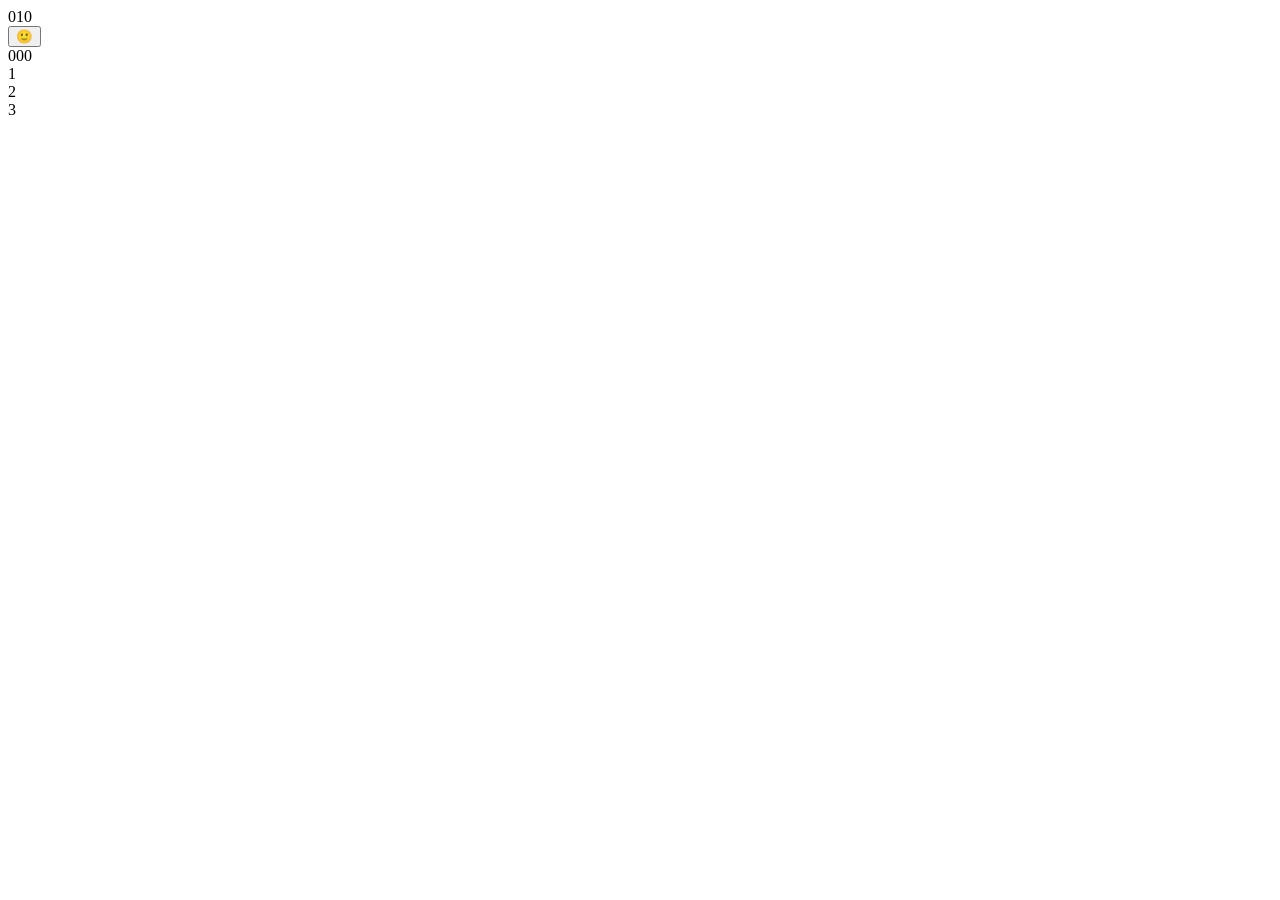
==== LogvynenkoIllya/index.html @ aaf41b54 "Update and rename index.html to LogvynenkoIllya/index.html" ====
<!DOCTYPE html>
<html lang="uk">
<head>
    <meta charset="UTF-8">
    <meta name="viewport" content="width=device-width, initial-scale=1.0">
    <title>Minesweeper UI</title>
    <link rel="stylesheet" href="styles.css">
</head>
<body>
    <div class="minesweeper-app">
        <header class="header">
            <div class="counter flags-counter">010</div>
            <button class="start-button">🙂</button>
            <div class="counter timer-counter">000</div>
        </header>
        
        <main class="grid">
            <div class="cell closed"></div>
            <div class="cell closed"></div>
            <div class="cell closed"></div>
            <div class="cell closed"></div>
            
            <div class="cell open" data-value="1">1</div>
            <div class="cell open" data-value="2">2</div>
            <div class="cell open" data-value="3">3</div>
            <div class="cell open"></div>
            
            <div class="cell closed flag"></div>
            <div class="cell closed flag false-flag"></div>
            <div class="cell closed"></div>
            <div class="cell closed"></div>
            
            <div class="cell open mine"></div>
            <div class="cell open mine clicked"></div>
            <div class="cell closed"></div>
            <div class="cell closed"></div>
        </main>
    </div>
</body>
</html>
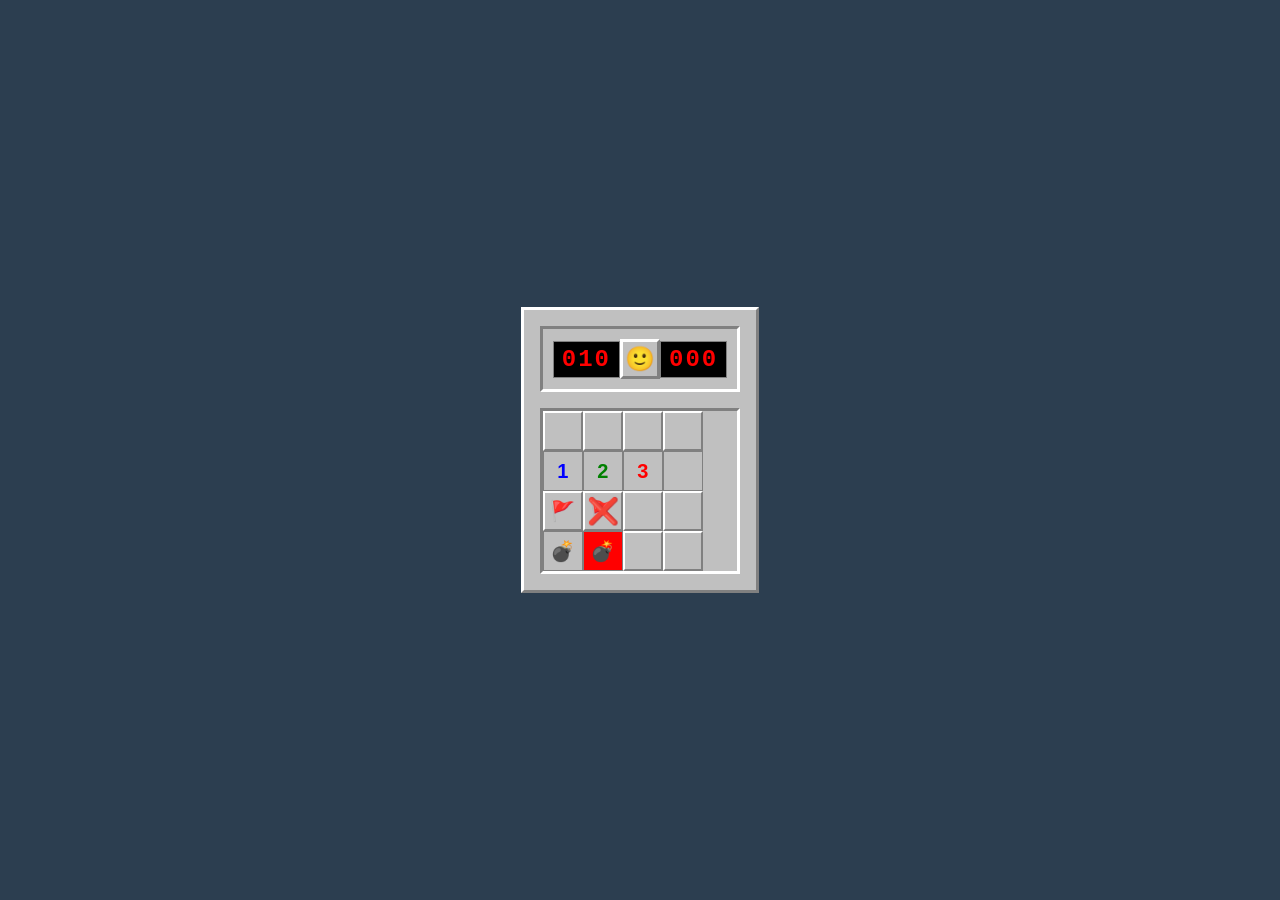
==== commit d1cf9432: "Update and rename index.htmlindex.html to index.html" ====
--- a/LogvynenkoIllya/index.html
+++ b/LogvynenkoIllya/index.html
@@ -37,4 +37,6 @@
         </main>
     </div>
 </body>
+
 </html>
+
--- a/LogvynenkoIllya/styles.css
+++ b/LogvynenkoIllya/styles.css
@@ -0,0 +1,159 @@
+:root {
+    --cell-size: 40px;
+    --border-light: #ffffff;
+    --border-dark: #808080;
+    --bg-color: #c0c0c0;
+}
+
+* {
+    box-sizing: border-box;
+    margin: 0;
+    padding: 0;
+}
+
+body {
+    background-color: #2c3e50;
+    display: flex;
+    justify-content: center;
+    align-items: center;
+    min-height: 100vh;
+    font-family: Arial, sans-serif;
+}
+
+.minesweeper-app {
+    background-color: var(--bg-color);
+    padding: 16px;
+    border-top: 3px solid var(--border-light);
+    border-left: 3px solid var(--border-light);
+    border-right: 3px solid var(--border-dark);
+    border-bottom: 3px solid var(--border-dark);
+    display: inline-block;
+}
+
+.header {
+    display: flex;
+    justify-content: space-between;
+    align-items: center;
+    padding: 10px;
+    margin-bottom: 16px;
+    border-top: 3px solid var(--border-dark);
+    border-left: 3px solid var(--border-dark);
+    border-right: 3px solid var(--border-light);
+    border-bottom: 3px solid var(--border-light);
+}
+
+.counter {
+    background-color: #000000;
+    color: #ff0000;
+    font-family: 'Courier New', Courier, monospace;
+    font-size: 24px;
+    font-weight: bold;
+    padding: 4px 8px;
+    border: 1px solid #808080;
+    letter-spacing: 2px;
+}
+
+.start-button {
+    width: 40px;
+    height: 40px;
+    font-size: 24px;
+    display: flex;
+    justify-content: center;
+    align-items: center;
+    background-color: var(--bg-color);
+    border-top: 3px solid var(--border-light);
+    border-left: 3px solid var(--border-light);
+    border-right: 3px solid var(--border-dark);
+    border-bottom: 3px solid var(--border-dark);
+    cursor: pointer;
+}
+
+.start-button:active {
+    border-top: 3px solid var(--border-dark);
+    border-left: 3px solid var(--border-dark);
+    border-right: 3px solid var(--border-light);
+    border-bottom: 3px solid var(--border-light);
+}
+
+.grid {
+    display: grid;
+    grid-template-columns: repeat(4, var(--cell-size));
+    grid-template-rows: repeat(4, var(--cell-size));
+    border-top: 3px solid var(--border-dark);
+    border-left: 3px solid var(--border-dark);
+    border-right: 3px solid var(--border-light);
+    border-bottom: 3px solid var(--border-light);
+}
+
+.cell {
+    width: var(--cell-size);
+    height: var(--cell-size);
+    display: flex;
+    justify-content: center;
+    align-items: center;
+    font-weight: bold;
+    font-size: 20px;
+    user-select: none;
+}
+
+/* 1. Закрита клітинка */
+.cell.closed {
+    background-color: var(--bg-color);
+    border-top: 2px solid var(--border-light);
+    border-left: 2px solid var(--border-light);
+    border-right: 2px solid var(--border-dark);
+    border-bottom: 2px solid var(--border-dark);
+    cursor: pointer;
+}
+
+/* 2. Відкрита клітинка */
+.cell.open {
+    background-color: var(--bg-color);
+    border: 1px solid #808080;
+}
+
+/* 3. Клітинка з прапорцем (на міні) */
+.cell.flag::after {
+    content: '🚩';
+}
+
+/* 4. Клітинка з прапорцем (без міни) */
+.cell.false-flag {
+    position: relative;
+}
+.cell.false-flag::before {
+    content: '❌';
+    position: absolute;
+    font-size: 26px;
+    z-index: 1;
+}
+
+/* 5. Клітинка з міною (звичайна) */
+.cell.mine::after {
+    content: '💣';
+}
+
+/* 6. Клітинка з міною (на яку натиснув користувач) */
+.cell.mine.clicked {
+    background-color: #ff0000;
+}
+
+/* Кольори для цифр */
+.cell[data-value="1"] { color: #0000ff; }
+.cell[data-value="2"] { color: #008000; }
+.cell[data-value="3"] { color: #ff0000; }
+
+/* Адаптивність */
+@media (max-width: 480px) {
+    :root {
+        --cell-size: 30px;
+    }
+    .counter {
+        font-size: 18px;
+    }
+    .start-button {
+        width: 32px;
+        height: 32px;
+        font-size: 18px;
+    }
+}
